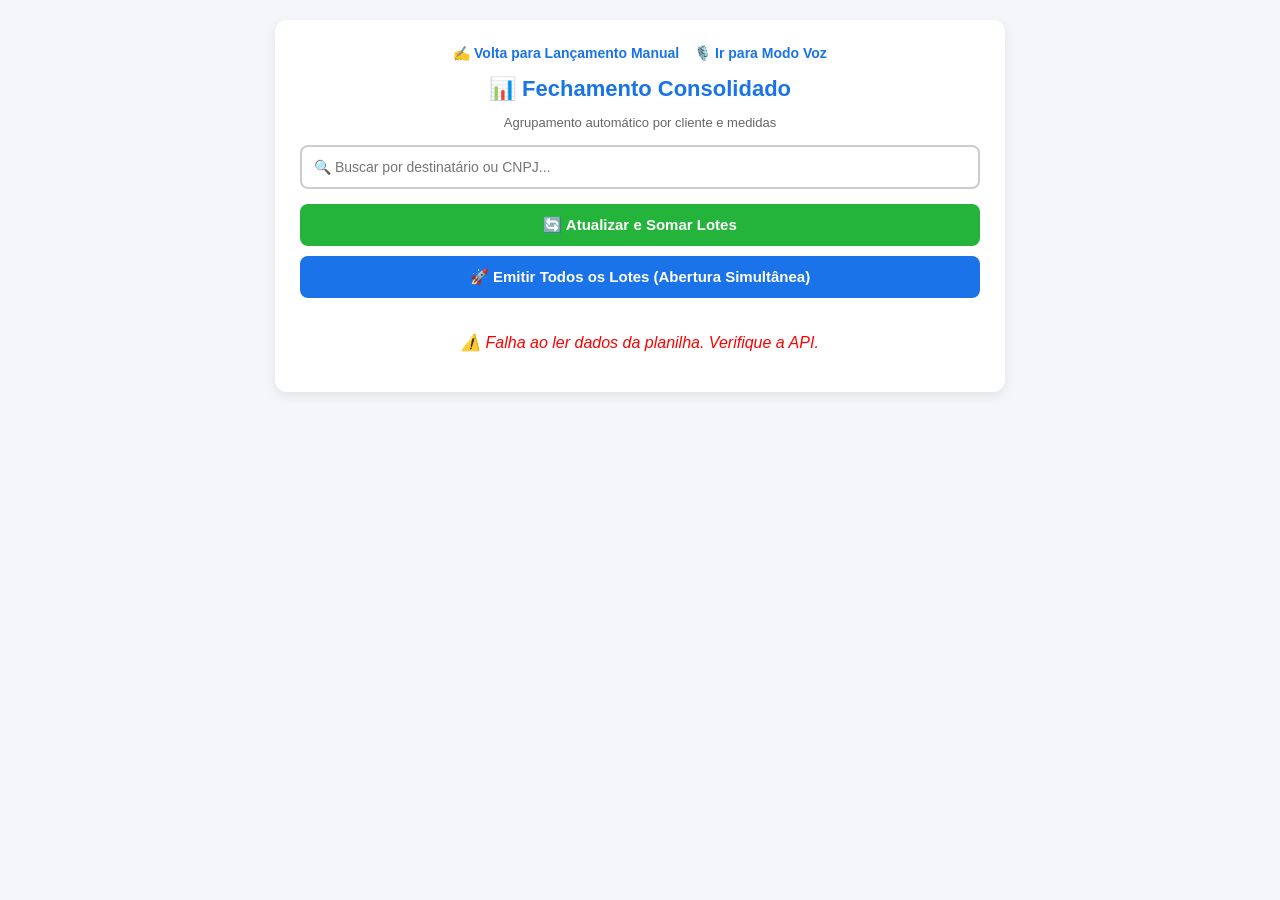
==== resumo.html @ 396438a0 "Corrigido caminho dos arquivos CSS para src/css" ====
<!DOCTYPE html>
<html lang="pt-BR">

<head>
    <meta charset="UTF-8">
    <meta name="viewport" content="width=device-width, initial-scale=1.0">
    <title>Shoulders - Resumo de Fechamento</title>
    <link rel="stylesheet" href="./src/css/style.css">
    <link rel="stylesheet" href="./src/css/responsive.css">
    <style>
        body {
            font-family: Arial, sans-serif;
            background-color: #f4f6f9;
            margin: 0;
            padding: 20px;
            text-align: center;
        }

        .container {
            max-width: 680px;
            margin: 0 auto;
            background: #ffffff;
            padding: 25px;
            border-radius: 12px;
            box-shadow: 0 4px 12px rgba(0, 0, 0, 0.08);
        }

        h1 {
            color: #1a73e8;
            margin-bottom: 5px;
            font-size: 22px;
        }

        .subtitulo {
            color: #666;
            font-size: 13px;
            margin-bottom: 15px;
        }

        .campo-busca {
            width: 100%;
            padding: 12px;
            border: 2px solid #ccc;
            border-radius: 8px;
            font-size: 14px;
            margin-bottom: 15px;
            box-sizing: border-box;
            outline: none;
        }

        .btn-atualizar {
            background: #24b33b;
            color: white;
            border: none;
            padding: 12px;
            width: 100%;
            border-radius: 8px;
            font-weight: bold;
            font-size: 15px;
            cursor: pointer;
            margin-bottom: 10px;
        }

        .btn-atualizar:hover {
            background: #1e9631;
        }

        .btn-emitir-todos {
            background: #1a73e8;
            color: white;
            border: none;
            padding: 12px;
            width: 100%;
            border-radius: 8px;
            font-weight: bold;
            font-size: 15px;
            cursor: pointer;
            margin-bottom: 20px;
        }

        /* Sanfona de Data */
        .bloco-data-group {
            border: 1px solid #dcdcdc;
            border-radius: 10px;
            margin-bottom: 15px;
            overflow: hidden;
            background: #f8f9fa;
        }

        .header-data-toggle {
            background: #f0f4f9;
            padding: 14px 18px;
            display: flex;
            justify-content: space-between;
            align-items: center;
            font-weight: bold;
            color: #1a73e8;
            font-size: 15px;
            cursor: pointer;
            border-bottom: 1px solid #e0e0e0;
            user-select: none;
        }

        .header-data-toggle:hover {
            background: #e8f0fe;
        }

        .conteudo-data-group {
            padding: 15px;
            display: block;
        }

        /* Card por Cliente */
        .card-cliente-resumo {
            background: #ffffff;
            border: 1px solid #e0e0e0;
            border-left: 5px solid #24b33b;
            border-radius: 10px;
            padding: 16px;
            margin-bottom: 15px;
            text-align: left;
            box-shadow: 0 2px 6px rgba(0, 0, 0, 0.04);
        }

        .cliente-titulo {
            font-size: 16px;
            font-weight: bold;
            color: #1a73e8;
            margin-bottom: 2px;
        }

        .cliente-cnpj {
            font-size: 11px;
            color: #757575;
            margin-bottom: 12px;
        }

        /* Campos Seleção CROAMIS */
        .linha-campo-croamis {
            display: flex;
            align-items: center;
            gap: 10px;
            margin-bottom: 8px;
            font-size: 13px;
        }

        .linha-campo-croamis label {
            font-weight: bold;
            color: #333;
            min-width: 110px;
        }

        .linha-campo-croamis select {
            padding: 6px 10px;
            border: 1px solid #ccc;
            border-radius: 6px;
            font-size: 13px;
            background-color: #fff;
        }

        .tag-localizacao {
            font-size: 13px;
            color: #d93025;
            margin-bottom: 12px;
            font-weight: 500;
        }

        /* Tabela Linhas Medida */
        .bloco-linha-caixa {
            background: #f8f9fa;
            border: 1px solid #eee;
            border-radius: 6px;
            padding: 8px 12px;
            display: flex;
            justify-content: space-between;
            align-items: center;
            margin-bottom: 6px;
            font-size: 13px;
        }

        .btn-editar-caixa-resumo {
            background: #e0e0e0;
            border: 1px solid #ccc;
            padding: 4px 8px;
            border-radius: 4px;
            font-size: 11px;
            cursor: pointer;
            font-weight: bold;
        }

        /* Área de Notas Fiscais (NF-e) */
        .box-nfe-container {
            border: 1px dashed #1a73e8;
            background: #f4f8fe;
            border-radius: 8px;
            padding: 12px;
            margin-top: 12px;
            margin-bottom: 12px;
        }

        .header-nfe-box {
            display: flex;
            justify-content: space-between;
            align-items: center;
            margin-bottom: 10px;
            font-size: 13px;
            font-weight: bold;
            color: #1a73e8;
        }

        .btn-add-nf {
            background: #0d6efd;
            color: white;
            border: none;
            padding: 4px 10px;
            border-radius: 4px;
            font-size: 12px;
            font-weight: bold;
            cursor: pointer;
        }

        .linha-input-nfe {
            display: flex;
            gap: 6px;
            margin-bottom: 8px;
        }

        .input-chave-nfe {
            flex: 2;
            padding: 8px;
            border: 1px solid #ccc;
            border-radius: 4px;
            font-size: 12px;
        }

        .input-valor-nfe {
            flex: 1;
            padding: 8px;
            border: 1px solid #ccc;
            border-radius: 4px;
            font-size: 12px;
        }

        .btn-remove-nf {
            background: #dc3545;
            color: white;
            border: none;
            padding: 0 10px;
            border-radius: 4px;
            cursor: pointer;
            font-weight: bold;
            font-size: 14px;
        }

        /* Botão Emitir LATAM */
        .btn-emitir-latam {
            background: #1a73e8;
            color: white;
            border: none;
            padding: 12px;
            width: 100%;
            border-radius: 20px;
            font-weight: bold;
            font-size: 14px;
            cursor: pointer;
            box-shadow: 0 3px 6px rgba(26, 115, 232, 0.25);
        }

        .btn-emitir-latam:hover {
            background: #1557b0;
        }

        .status-carregando {
            color: #666;
            font-style: italic;
            padding: 15px;
        }

        .btn-excluir-caixa-resumo {
            background: #fce8e6;
            color: #d93025;
            border: 1px solid #f5c2c0;
            padding: 4px 8px;
            border-radius: 4px;
            font-size: 11px;
            cursor: pointer;
            font-weight: bold;
            margin-left: 4px;
        }

        .btn-excluir-caixa-resumo:hover {
            background: #d93025;
            color: white;
        }
    </style>
</head>

<body>

    <div class="container">
        <!-- Navegação de Volta -->
        <div style="margin-bottom: 15px; display: flex; justify-content: center; gap: 15px;">
            <a href="./index.html" style="color: #1a73e8; font-weight: bold; text-decoration: none; font-size: 14px;">✍️
                Volta para Lançamento Manual</a>
            <a href="./voice.html"
                style="color: #1a73e8; font-weight: bold; text-decoration: none; font-size: 14px;">🎙️
                Ir para Modo Voz</a>
        </div>

        <h1>📊 Fechamento Consolidado</h1>
        <p class="subtitulo">Agrupamento automático por cliente e medidas</p>

        <input type="text" id="busca-resumo" class="campo-busca" placeholder="🔍 Buscar por destinatário ou CNPJ..."
            oninput="renderizarResumoComAgrupamento()">

        <button class="btn-atualizar" onclick="carregarDadosPlanilha()">🔄 Atualizar e Somar Lotes</button>
        <button class="btn-emitir-todos" onclick="emitirTodosLotes()">🚀 Emitir Todos os Lotes (Abertura
            Simultânea)</button>

        <div id="container-resumo-lotes">
            <div class="status-carregando">Clique em "Atualizar e Somar Lotes" para ler a planilha...</div>
        </div>
    </div>

    <script>
        const URL_WEB_APP = "https://script.google.com/macros/s/AKfycby2zfEvuyFxV_nuNrno9jtiBCiRX9eWf8rWBh6hnC08kCVtYR9OjfolDU4SVpCmhbc8/exec";
        const CHAVE_STORAGE_NFES = "shoulders_nfes_cache_v1";

        const mapaCNPJShopping = {
            "PLAZA CASA FORTE": "43470566006716",
            "RIO MAR FORTALEZA": "43470566005906",
            "RIO MAR ARACAJU": "43470566008760",
            "RIO MAR": "43470566004268",
            "IGUATEMI FORTALEZA": "43470566003296",
            "RECIFE": "43470566002729",
            "BARRA SALVADOR": "43470566004241",
            "TIJUCA": "43470566006988",
            "RIO SUL": "43470566010829",
            "CATUAÍ MARINGA": "43470566012287",
            "CATUAI MARINGA": "43470566012287",
            "VITORIA": "43470566008417",
            "BOULEVARD BELÉM": "43470566009227",
            "BOULEVARD BELEM": "43470566009227",
            "MANAUARA": "43470566010586",
            "ILHA": "43470566010403",
            "LEBLON": "43470566007100",
            "SHOPPING DA BAHIA": "43470566010071",
            "ICARAI": "43470566009065",
            "MIDWAY": "43470566011043",
            "VILA VELHA": "43470566010233",
            "BATEL": "43470566007879",
            "RIO POTY": "43470566013763",
            "CATUAÍ LONDRINA": "43470566012368",
            "CATUAI LONDRINA": "43470566012368",
            "MACEIO": "43470566008093",
            "MUELLER": "43470566001919",
            "SHOPPING GRAO PARÁ": "43470566009146",
            "SHOPPING GRAO PARA": "43470566009146",
            "MANAIRA SHOPPING": "43470566008689",
            "BARRA SHOPPING": "43470566004853",
            "HAIGHT DIAS": "43470566013320",
            "HAIGHT VILLAGE MALL": "43470566013925",
            "RIO DESIGN BARRA": "43470566002214",
            "HAIGHT LEBLON": "43470566013844",
            "NATAL": "43470566008506",
            "HAIGHT RIO DESIGN": "43470566013500",
            "SALVADOR SHOPPING": "43470566002052",
            "FABIO MELO": "37208921000176",
            "MONIZ": "49810965000193",
            "FORMA PORTO": "56538551000130"
        };

        let dadosBrutosGlobal = [];
        let estadoSanfonaDatas = {}; // Guarda estado aberto/fechado por data
        let mapaNFesClientes = {}; // Guarda as NFs por id do card

        document.addEventListener("DOMContentLoaded", () => {
            carregarCacheNFes(); // ⬅️ Restaura o LocalStorage antes de desenhar a tela
            carregarDadosPlanilha();
        });

        // ==========================================
        // CONTROLE DO LOCALSTORAGE (NFs E VALORES)
        // ==========================================
        function carregarCacheNFes() {
            try {
                const salvo = localStorage.getItem(CHAVE_STORAGE_NFES);
                if (salvo) {
                    mapaNFesClientes = JSON.parse(salvo);
                }
            } catch (e) {
                console.error("Erro ao carregar cache de NFs:", e);
            }
        }

        function salvarCacheNFes() {
            try {
                localStorage.setItem(CHAVE_STORAGE_NFES, JSON.stringify(mapaNFesClientes));
            } catch (e) {
                console.error("Erro ao salvar cache de NFs:", e);
            }
        }

        function obterDataHoje() {
            const hoje = new Date();
            const d = String(hoje.getDate()).padStart(2, '0');
            const m = String(hoje.getMonth() + 1).padStart(2, '0');
            return `${d}/${m}/${hoje.getFullYear()}`;
        }

        function carregarDadosPlanilha() {
            const container = document.getElementById('container-resumo-lotes');
            container.innerHTML = `<div class="status-carregando">⏳ Lendo planilha e agrupando dados...</div>`;

            const callbackName = "cb_resumo_" + Math.round(Math.random() * 1000000);

            window[callbackName] = function (dados) {
                delete window[callbackName];
                const scriptTag = document.getElementById('script-jsonp-resumo');
                if (scriptTag) scriptTag.remove();

                if (!Array.isArray(dados) || dados.length === 0) {
                    container.innerHTML = `<div class="status-carregando">Nenhum lote encontrado na planilha.</div>`;
                    return;
                }

                dadosBrutosGlobal = dados;
                renderizarResumoComAgrupamento();
            };

            const scriptAntigo = document.getElementById('script-jsonp-resumo');
            if (scriptAntigo) scriptAntigo.remove();

            const script = document.createElement('script');
            script.id = 'script-jsonp-resumo';
            script.src = `${URL_WEB_APP}?callback=${callbackName}&_v=${new Date().getTime()}`;
            script.onerror = function () {
                container.innerHTML = `<div class="status-carregando" style="color:red;">⚠️ Falha ao ler dados da planilha. Verifique a API.</div>`;
            };
            document.body.appendChild(script);
        }

        function renderizarResumoComAgrupamento() {
            const container = document.getElementById('container-resumo-lotes');
            const termoBusca = (document.getElementById('busca-resumo')?.value || "").toLowerCase().trim();
            const dataHoje = obterDataHoje();

            if (dadosBrutosGlobal.length === 0) {
                container.innerHTML = `<div class="status-carregando">Nenhum registro carregado.</div>`;
                return;
            }

            // Estrutura: Data -> Cliente -> Medida
            const agrupadoPorData = {};

            dadosBrutosGlobal.forEach(item => {
                let dataStr = item.data ? String(item.data).trim() : dataHoje;
                if (dataStr.includes("T")) dataStr = dataStr.split("T")[0];
                if (dataStr.includes("-") && dataStr.length >= 10) {
                    const p = dataStr.substring(0, 10).split("-");
                    dataStr = `${p[2]}/${p[1]}/${p[0]}`;
                }

                const clienteNome = (item.destinatario || item.nome || "DESCONHECIDO").toString().trim().toUpperCase();
                const cnpjVal = mapaCNPJShopping[clienteNome] || item.cnpj || "N/A";
                const palletVal = item.pallet || "Pallet 1";
                const medidaVal = (item.medida || "PADRÃO").toString().trim().toUpperCase();

                let pesoVal = parseFloat(String(item.peso).replace(',', '.')) || 0;
                let qtdVal = parseInt(item.quantidade, 10) || 1;

                if (termoBusca && !clienteNome.toLowerCase().includes(termoBusca) && !cnpjVal.includes(termoBusca) && !dataStr.includes(termoBusca)) {
                    return;
                }

                if (!agrupadoPorData[dataStr]) agrupadoPorData[dataStr] = {};
                if (!agrupadoPorData[dataStr][clienteNome]) {
                    agrupadoPorData[dataStr][clienteNome] = {
                        cliente: clienteNome,
                        cnpj: cnpjVal,
                        pallet: palletVal,
                        medidasMap: {},
                        totalVol: 0,
                        totalPeso: 0
                    };
                }

                if (!agrupadoPorData[dataStr][clienteNome].medidasMap[medidaVal]) {
                    agrupadoPorData[dataStr][clienteNome].medidasMap[medidaVal] = { vol: 0, peso: 0 };
                }

                agrupadoPorData[dataStr][clienteNome].medidasMap[medidaVal].vol += qtdVal;
                agrupadoPorData[dataStr][clienteNome].medidasMap[medidaVal].peso += pesoVal;
                agrupadoPorData[dataStr][clienteNome].totalVol += qtdVal;
                agrupadoPorData[dataStr][clienteNome].totalPeso += pesoVal;
            });

            const datasOrdenadas = Object.keys(agrupadoPorData).sort((a, b) => b.localeCompare(a));

            if (datasOrdenadas.length === 0) {
                container.innerHTML = `<div class="status-carregando">Nenhum registro para os filtros digitados.</div>`;
                return;
            }

            let html = "";

            datasOrdenadas.forEach(dataKey => {
                const ehHoje = dataKey === dataHoje;
                if (estadoSanfonaDatas[dataKey] === undefined) {
                    estadoSanfonaDatas[dataKey] = false; // Inicia recolhido por padrão
                }
                const estaAberto = estadoSanfonaDatas[dataKey];

                html += `
                    <div class="bloco-data-group">
                        <div class="header-data-toggle" onclick="alternarSanfonaData('${dataKey}')">
                            <span>📅 Data: ${dataKey} ${ehHoje ? '⭐ (Hoje)' : ''}</span>
                            <span>${estaAberto ? '➖' : '➕'}</span>
                        </div>
                        <div class="conteudo-data-group" style="display: ${estaAberto ? 'block' : 'none'};">
                `;

                Object.keys(agrupadoPorData[dataKey]).forEach(cliNome => {
                    const cli = agrupadoPorData[dataKey][cliNome];
                    const cardId = `card_${dataKey.replace(/\//g, '')}_${cliNome.replace(/[^A-Z0-9]/g, '')}`;

                    // Preserva o que está salvo no LocalStorage, ou inicia com 1 linha em branco se for novo
                    if (!mapaNFesClientes[cardId] || mapaNFesClientes[cardId].length === 0) {
                        mapaNFesClientes[cardId] = [{ chave: "", valor: "" }];
                    }

                    html += `
                        <div class="card-cliente-resumo" id="${cardId}">
                            <div class="cliente-titulo">🏢 ${cli.cliente}</div>
                            <div class="cliente-cnpj">CNPJ: ${cli.cnpj}</div>

                            <div class="linha-campo-croamis">
                                <label>Pagador do Frete:</label>
                                <select id="pagador_${cardId}">
                                    <option value="Destinatario">Destinatário</option>
                                    <option value="Remetente">Remetente (Matriz)</option>
                                </select>
                            </div>

                            <div class="linha-campo-croamis">
                                <label>Voo de Saída:</label>
                                <select id="voo_${cardId}">
                                    <option value="3717">3717 (BSB)</option>
                                    <option value="3177">3177 (CGH)</option>
                                    <option value="9139">9139 (CGH)</option>
                                    <option value="3127">3127 (GRU)</option>
                                    <option value="9033">9033 (GRU)</option>
                                </select>
                            </div>

                            <div class="tag-localizacao">📍 Localização: <strong>${cli.pallet}</strong></div>
                    `;

                    Object.keys(cli.medidasMap).forEach(med => {
                        const mData = cli.medidasMap[med];
                        html += `
                            <div class="bloco-linha-caixa">
                                <span>📦 Caixa: <strong>${med}</strong></span>
                                <div>
    <strong>${mData.vol} Vol | ${mData.peso.toFixed(1)} Kg</strong>
    <button class="btn-editar-caixa-resumo" onclick="editarCaixaResumo('${dataKey}', '${cli.cliente}', '${med}')">✏️ Editar</button>
    <button class="btn-excluir-caixa-resumo" onclick="excluirLotePlanilha('${dataKey}', '${cli.cliente}', '${med}')">🗑️ Excluir</button>
</div>
                            </div>
                        `;
                    });

                    // Bloco NFs
                    html += `
                        <div class="box-nfe-container">
                            <div class="header-nfe-box">
                                <span>🔑 Notas Fiscais (NF-e) e Valores:</span>
                                <button class="btn-add-nf" onclick="adicionarLinhaNF('${cardId}')">➕ Add NF</button>
                            </div>
                            <div id="container_nfes_${cardId}">
                                ${renderizarLinhasNF(cardId)}
                            </div>
                        </div>

                        <button class="btn-emitir-latam" onclick="emitirCroamisPeloCard('${cardId}', '${cli.cliente}', '${cli.cnpj}', ${cli.totalVol}, ${cli.totalPeso.toFixed(1)})">
                            ✈️ Emitir LATAM Consolidado (${cli.totalVol} Vol | ${cli.totalPeso.toFixed(1)} Kg)
                        </button>
                    </div>
                    `;
                });

                html += `
                        </div>
                    </div>
                `;
            });

            container.innerHTML = html;
        }

        function alternarSanfonaData(dataKey) {
            estadoSanfonaDatas[dataKey] = !estadoSanfonaDatas[dataKey];
            renderizarResumoComAgrupamento();
        }

        function renderizarLinhasNF(cardId) {
            const nfes = mapaNFesClientes[cardId] || [{ chave: "", valor: "" }];

            return nfes.map((nf, idx) => {
                const chaveValida = nf.chave && nf.chave.length === 44;
                const estiloBordaChave = nf.chave && nf.chave.length > 0 && !chaveValida ? "border: 2px solid #dc3545;" : "";

                return `
                    <div class="linha-input-nfe">
                        <input type="text" 
                               class="input-chave-nfe" 
                               placeholder="Chave NF-e (44 dígitos)" 
                               maxlength="44"
                               style="${estiloBordaChave}"
                               value="${nf.chave || ''}" 
                               oninput="this.value = this.value.replace(/\\D/g, ''); atualizarValorNF('${cardId}', ${idx}, 'chave', this.value)">
                        
                        <input type="text" 
                               class="input-valor-nfe" 
                               placeholder="Valor (ex: 15000.00)" 
                               value="${nf.valor || ''}" 
                               oninput="this.value = tratarInputValor(this.value); atualizarValorNF('${cardId}', ${idx}, 'valor', this.value)">
                        
                        ${nfes.length > 1 ? `<button class="btn-remove-nf" onclick="removerLinhaNF('${cardId}', ${idx})">✕</button>` : ''}
                    </div>
                `;
            }).join("");
        }

        function atualizarValorNF(cardId, index, campo, valor) {
            if (!mapaNFesClientes[cardId]) {
                mapaNFesClientes[cardId] = [{ chave: "", valor: "" }];
            }
            if (mapaNFesClientes[cardId][index]) {
                mapaNFesClientes[cardId][index][campo] = valor;
                salvarCacheNFes(); // Salva no LocalStorage instantaneamente
            }
        }

        function adicionarLinhaNF(cardId) {
            if (!mapaNFesClientes[cardId]) mapaNFesClientes[cardId] = [];
            mapaNFesClientes[cardId].push({ chave: "", valor: "" });
            salvarCacheNFes();
            document.getElementById(`container_nfes_${cardId}`).innerHTML = renderizarLinhasNF(cardId);
        }

        function removerLinhaNF(cardId, index) {
            if (mapaNFesClientes[cardId]) {
                mapaNFesClientes[cardId].splice(index, 1);
                salvarCacheNFes();
                document.getElementById(`container_nfes_${cardId}`).innerHTML = renderizarLinhasNF(cardId);
            }
        }

        function tratarInputValor(texto) {
            let limpo = texto.replace(/,/g, ''); // Barre vírgulas
            limpo = limpo.replace(/[^0-9.]/g, ''); // Aceita apenas números e ponto
            const partes = limpo.split('.');
            if (partes.length > 2) {
                limpo = partes[0] + '.' + partes.slice(1).join('');
            }
            return limpo;
        }

        function editarCaixaResumo(dataStr, clienteNome, medida) {
            const novoVol = prompt(`Editar Volumes para ${clienteNome} (${medida}):`);
            if (novoVol === null) return;
            const novoPeso = prompt(`Editar Peso (Kg) para ${clienteNome} (${medida}):`);
            if (novoPeso === null) return;

            dadosBrutosGlobal.forEach(item => {
                let d = item.data ? String(item.data).trim() : "";
                if (d.includes("T")) d = d.split("T")[0];
                if (d.includes("-") && d.length >= 10) {
                    const p = d.substring(0, 10).split("-");
                    d = `${p[2]}/${p[1]}/${p[0]}`;
                }

                if (d === dataStr && (item.destinatario || item.nome || "").toUpperCase().trim() === clienteNome && (item.medida || "PADRÃO").toUpperCase().trim() === medida) {
                    item.quantidade = parseInt(novoVol, 10) || item.quantidade;
                    item.peso = parseFloat(novoPeso) || item.peso;
                }
            });

            renderizarResumoComAgrupamento();
        }

        function emitirCroamisPeloCard(cardId, cliente, cnpj, totalVol, totalPeso) {
            const pagador = document.getElementById(`pagador_${cardId}`)?.value || "Destinatario";
            const voo = document.getElementById(`voo_${cardId}`)?.value || "3717";
            const nfes = mapaNFesClientes[cardId] || [];

            // Valida se há alguma chave de NF-e com tamanho diferente de 44 dígitos
            const nfInvalida = nfes.find(n => n.chave && n.chave.trim() !== "" && n.chave.trim().length !== 44);
            if (nfInvalida) {
                alert(`⚠️ A chave de NF-e "${nfInvalida.chave}" está incompleta!\nEla deve conter exatamente 44 dígitos.`);
                return;
            }

            const listaNfesFormatada = nfes.map(n => ({
                chaveNfe: (n.chave || "").trim(),
                valorTotalProduto: (n.valor || "0.00").trim()
            })).filter(n => n.chaveNfe !== "");

            // 📦 Captura as caixas agrupadas do cliente para passar as dimensões exatas ao CROAMIS
            const caixasDoCard = [];
            const cardElement = document.getElementById(cardId);
            if (cardElement) {
                const linhasCaixa = cardElement.querySelectorAll('.bloco-linha-caixa');
                linhasCaixa.forEach(linha => {
                    const textoCaixa = linha.querySelector('strong')?.innerText || "PADRÃO";
                    const textoInfo = linha.querySelectorAll('strong')[1]?.innerText || ""; // ex: "2 Vol | 15.0 Kg"

                    const volMatch = textoInfo.match(/(\d+)\s*Vol/i);
                    const pesoMatch = textoInfo.match(/([\d.]+)\s*Kg/i);

                    const qtd = volMatch ? parseInt(volMatch[1], 10) : 1;
                    const peso = pesoMatch ? parseFloat(pesoMatch[1]) : totalPeso;

                    // Define dimensões baseadas no nome da caixa/medida
                    let comp = 60, larg = 39, alt = 33; // Padrão
                    if (textoCaixa.includes("X")) {
                        const dim = textoCaixa.split("X");
                        if (dim.length === 3) {
                            comp = parseInt(dim[0], 10) || 60;
                            larg = parseInt(dim[1], 10) || 39;
                            alt = parseInt(dim[2], 10) || 33;
                        }
                    }

                    caixasDoCard.push({
                        qtd: qtd,
                        peso: peso,
                        comp: comp,
                        larg: larg,
                        alt: alt
                    });
                });
            }

            const payload = {
                destinatario: cliente,
                codigoDestinatario: cnpj,
                cnpj: cnpj,
                pagadorFrete: pagador,
                vooOpcao: voo,
                pesoBrutoTotal: totalPeso,
                qtdPecasTotal: totalVol,
                caixas: caixasDoCard.length > 0 ? caixasDoCard : [
                    { qtd: totalVol, peso: totalPeso, comp: 60, larg: 39, alt: 33 }
                ],
                listaNfes: listaNfesFormatada,
                chaveNfe: listaNfesFormatada.length > 0 ? listaNfesFormatada[0].chaveNfe : "",
                valorTotalProduto: listaNfesFormatada.length > 0 ? listaNfesFormatada[0].valorTotalProduto : "0.00"
            };

            console.log("✈️ Disparando para Extensão do CROAMIS:", payload);

            // Envia para o content.js
            window.postMessage({
                tipo: "PREENCHER_CROAMIS",
                payload: payload
            }, "*");

            alert(`🚀 Comando de emissão enviado para ${cliente}!\n\n• Pagador: ${pagador}\n• Voo: ${voo}\n• NFs Válidas: ${listaNfesFormatada.length}\n• Total: ${totalVol} Vol | ${totalPeso} Kg`);
        }

        function emitirTodosLotes() {
            if (dadosBrutosGlobal.length === 0) {
                alert("⚠️ Nenhum lote carregado para emitir!");
                return;
            }
            if (!confirm("🚀 Confirma a emissão simultânea de todos os lotes visualizados na tela?")) return;

            const botoesEmitir = document.querySelectorAll('.btn-emitir-latam');
            botoesEmitir.forEach((btn, idx) => {
                setTimeout(() => {
                    btn.click();
                }, idx * 2500);
            });
        }

        async function excluirLotePlanilha(dataStr, clienteNome, medida) {
            const confirmacao = confirm(`⚠️ Tem certeza que deseja EXCLUIR permanentemente o lote da caixa "${medida}" do cliente ${clienteNome} da planilha?`);
            if (!confirmacao) return;

            const statusDiv = document.createElement('div');
            statusDiv.style.cssText = "position: fixed; top: 20px; right: 20px; background: #d93025; color: white; padding: 12px 20px; border-radius: 8px; font-weight: bold; z-index: 9999;";
            statusDiv.innerText = "⏳ Apagando da planilha...";
            document.body.appendChild(statusDiv);

            try {
                const payload = JSON.stringify({
                    acao: "EXCLUIR",
                    destinatario: clienteNome,
                    medida: medida
                });

                await fetch(URL_WEB_APP, {
                    method: 'POST',
                    mode: 'no-cors',
                    headers: { 'Content-Type': 'text/plain;charset=utf-8' },
                    body: payload
                });

                statusDiv.innerText = "✅ Lote excluído da planilha!";

                // Remove do array local para atualizar a tela sem precisar reler a planilha inteira
                dadosBrutosGlobal = dadosBrutosGlobal.filter(item => {
                    const c = (item.destinatario || item.nome || "").toUpperCase().trim();
                    const m = (item.medida || "PADRÃO").toUpperCase().trim();
                    return !(c === clienteNome.toUpperCase().trim() && m === medida.toUpperCase().trim());
                });

                setTimeout(() => {
                    statusDiv.remove();
                    renderizarResumoComAgrupamento();
                }, 1200);

            } catch (erro) {
                console.error("Erro ao excluir lote:", erro);
                alert("⚠️ Falha ao tentar excluir o lote na planilha.");
                statusDiv.remove();
            }
        }
    </script>
</body>

</html>
---- src/css/style.css ----
/* ==========================================================================
   ESTILOS GERAIS E COMPARTILHADOS (VOICE, MANUAL E RESUMO)
   ========================================================================== */

body {
    font-family: Arial, sans-serif;
    background-color: #f4f6f9;
    margin: 0;
    padding: 20px;
}

.container {
    max-width: 650px;
    margin: 0 auto;
    background: #ffffff;
    padding: 25px;
    border-radius: 12px;
    box-shadow: 0 4px 12px rgba(0, 0, 0, 0.08);
    text-align: center;
}

h1 {
    color: #1a73e8;
    margin-bottom: 5px;
    font-size: 22px;
}

.subtitulo {
    color: #666;
    font-size: 13px;
    margin-bottom: 15px;
}

.link-navegacao {
    display: inline-block;
    color: #1a73e8;
    font-weight: bold;
    text-decoration: none;
    font-size: 14px;
}

.link-navegacao:hover {
    text-decoration: underline;
}

/* ==========================================================================
   ELEMENTOS ESPECÍFICOS DO MODO VOZ (voice.html)
   ========================================================================== */

.btn-toggle-voz {
    background-color: #f1f3f4;
    color: #333;
    border: 1px solid #ccc;
    padding: 8px 16px;
    border-radius: 20px;
    font-size: 13px;
    font-weight: bold;
    cursor: pointer;
    margin-bottom: 15px;
    transition: background-color 0.2s;
}

.btn-toggle-voz:hover {
    background-color: #e2e6ea;
}

.status-ia {
    background: #e8f0fe;
    color: #1a73e8;
    padding: 12px;
    border-radius: 8px;
    font-weight: bold;
    font-size: 14px;
    margin-bottom: 15px;
    border: 1px solid #aecbfa;
}

.btn-mic {
    background-color: #dc3545;
    color: white;
    border: none;
    padding: 18px 30px;
    font-size: 18px;
    font-weight: bold;
    border-radius: 50px;
    cursor: pointer;
    box-shadow: 0 4px 12px rgba(220, 53, 69, 0.4);
    transition: transform 0.1s, background-color 0.2s;
    width: 100%;
    margin-bottom: 20px;
}

.btn-mic:hover {
    background-color: #bb2d3b;
    transform: scale(1.02);
}

.btn-mic:active {
    transform: scale(0.98);
}

.log-conversacao {
    background: #f8f9fa;
    border: 1px solid #dee2e6;
    border-radius: 8px;
    padding: 15px;
    text-align: left;
    max-height: 250px;
    overflow-y: auto;
    font-size: 13px;
}

.linha-ia {
    margin: 5px 0;
    color: #333;
}

/* Modal de Seleção de Cliente no Modo Voz */
.btn-modal-confirmar {
    background-color: #28a745;
    color: white;
    border: none;
    padding: 8px 16px;
    border-radius: 6px;
    font-weight: bold;
    cursor: pointer;
    margin-right: 8px;
}

.btn-modal-cancelar {
    background-color: #6c757d;
    color: white;
    border: none;
    padding: 8px 16px;
    border-radius: 6px;
    font-weight: bold;
    cursor: pointer;
}

.modal-acoes {
    display: flex;
    justify-content: center;
    gap: 10px;
}

/* ==========================================================================
   ELEMENTOS ESPECÍFICOS DO MODO MANUAL (manual.html)
   ========================================================================== */

.form-card {
    background: #f8f9fa;
    border: 1px solid #e0e0e0;
    padding: 20px;
    border-radius: 8px;
    text-align: left;
    margin-bottom: 25px;
}

.form-grupo {
    margin-bottom: 12px;
}

.form-grupo-duplo {
    display: flex;
    gap: 10px;
    margin-bottom: 12px;
}

.form-grupo-duplo>div {
    flex: 1;
}

label {
    display: block;
    font-size: 12px;
    font-weight: bold;
    color: #333;
    margin-bottom: 4px;
}

input,
select {
    width: 100%;
    padding: 10px;
    border: 1px solid #ccc;
    border-radius: 6px;
    box-sizing: border-box;
    font-size: 14px;
}

.btn-acao {
    width: 100%;
    padding: 12px;
    border: none;
    border-radius: 6px;
    font-weight: bold;
    font-size: 14px;
    cursor: pointer;
}

.btn-add {
    background-color: #0d6efd;
    color: white;
}

.btn-add:hover {
    background-color: #0b5ed7;
}

.btn-salvar {
    background-color: #24b33b;
    color: white;
    border-radius: 25px;
    margin-top: 15px;
}

.btn-salvar:hover {
    background-color: #1e9631;
}

table {
    width: 100%;
    border-collapse: collapse;
    margin-top: 10px;
    font-size: 13px;
}

table th,
table td {
    border: 1px solid #dee2e6;
    padding: 8px;
    text-align: center;
}

table th {
    background: #f1f3f4;
}

.btn-remover {
    background: #dc3545;
    color: white;
    border: none;
    padding: 3px 6px;
    border-radius: 4px;
    cursor: pointer;
}

.vazio {
    color: #888;
    font-style: italic;
    margin-top: 15px;
}
---- src/css/responsive.css ----
/* ==========================================================================
   RESPONSIVIDADE E ADAPTAÇÃO PARA CELULARES E TABLETS (MEDIA QUERIES)
   ========================================================================== */

/* Dispositivos Móveis (Celulares e Tablets menores: até 768px) */
@media screen and (max-width: 768px) {

    body {
        padding: 10px;
    }

    .container {
        padding: 15px 12px;
        max-width: 100%;
        box-shadow: none;
        border-radius: 8px;
    }

    h1 {
        font-size: 19px;
    }

    .subtitulo {
        font-size: 12px;
    }

    /* Links de Navegação do Topo */
    div[style*="display: flex; justify-content: center; gap:"] {
        flex-direction: column;
        gap: 8px !important;
        align-items: center;
    }

    .link-resumo,
    .link-navegacao {
        font-size: 13px;
    }

    /* Formulário Principal */
    .form-manual {
        padding: 14px;
        border-radius: 8px;
    }

    .form-grupo {
        margin-bottom: 12px;
    }

    .linha-selecao-custom {
        flex-direction: row;
    }

    input,
    select {
        padding: 12px 10px;
        /* Campos maiores para facilitar o toque */
        font-size: 15px;
        /* Evita zoom automático no iOS */
    }

    /* Botões Principais */
    .btn-add-caixa,
    .btn-salvar-manual {
        padding: 14px;
        font-size: 15px;
    }

    /* Cards por Pallet e Tabelas */
    .card-pallet-container {
        padding: 10px;
    }

    .card-pallet-titulo {
        font-size: 15px;
    }

    .bloco-cliente-header {
        flex-direction: column;
        align-items: flex-start;
        gap: 8px;
    }

    .grupo-acoes-header {
        width: 100%;
        justify-content: flex-start;
        margin-top: 4px;
    }

    .btn-add-caixa-card,
    .btn-excluir-lote-card {
        padding: 6px 10px;
        font-size: 12px;
    }

    /* Ajuste de Tabelas para telas pequenas (Scroll Horizontal se necessário) */
    .bloco-cliente-pallet {
        overflow-x: auto;
    }

    .tabela-lote {
        font-size: 12px;
        min-width: 280px;
    }

    .tabela-lote th,
    .tabela-lote td {
        padding: 6px 4px;
    }

    .box-subtotal-medida {
        font-size: 11px;
    }

    .rodape-total-pallet {
        font-size: 12px;
        padding: 8px;
    }
}

/* Celulares Muito Pequenos (até 480px) */
@media screen and (max-width: 480px) {

    h1 {
        font-size: 17px;
    }

    .btn-add-item {
        padding: 8px 10px;
        font-size: 12px;
    }
}
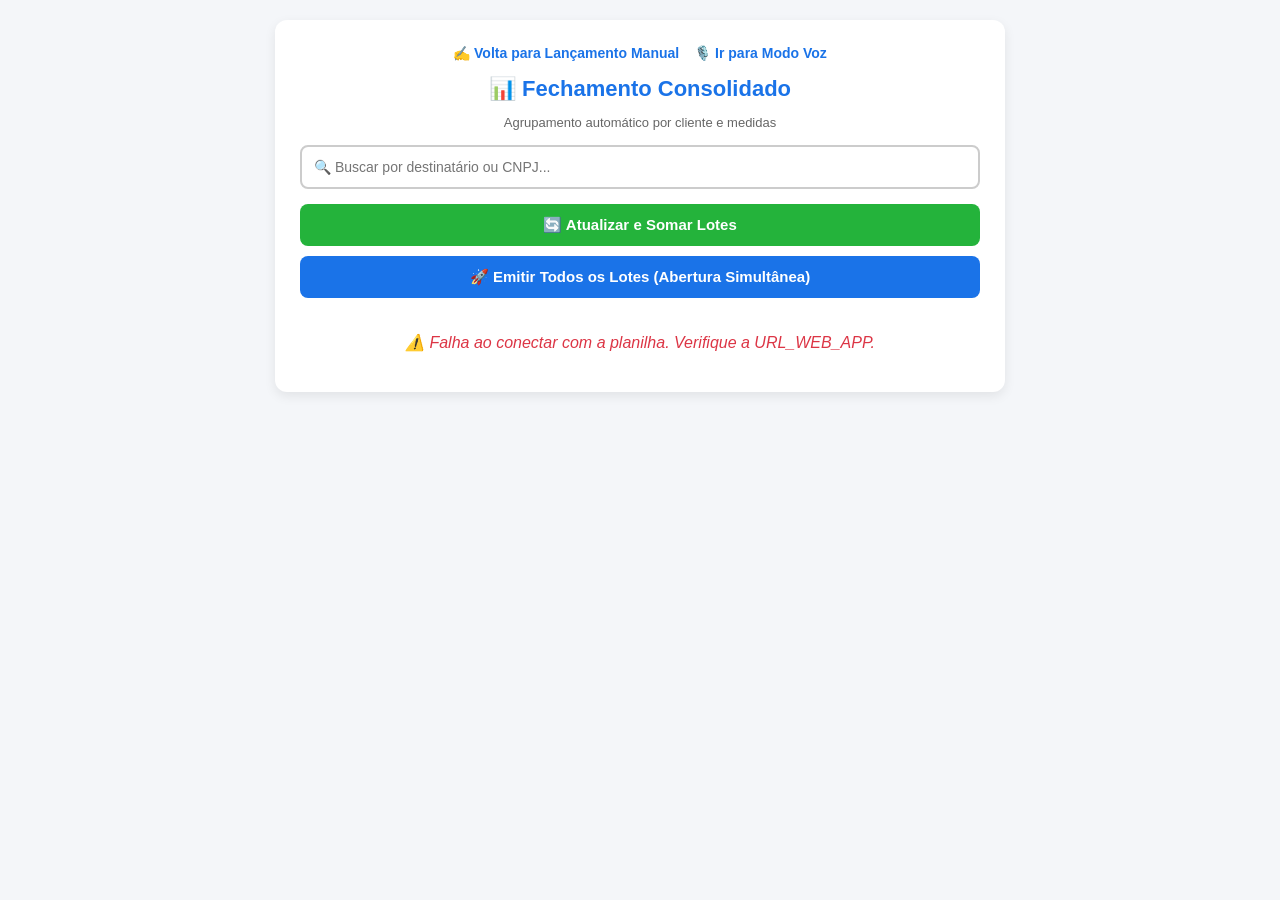
==== commit 92650185: "alterado praticamente tudo, layout, melhores funções e deixando mais liso" ====
--- a/resumo.html
+++ b/resumo.html
@@ -5,6 +5,8 @@
     <meta charset="UTF-8">
     <meta name="viewport" content="width=device-width, initial-scale=1.0">
     <title>Shoulders - Resumo de Fechamento</title>
+    <link rel="icon"
+        href="data:image/svg+xml,<svg xmlns=%22http://www.w3.org/2000/svg%22 viewBox=%220 0 100 100%22><text y=%22.9em%22 font-size=%2290%22>📦</text></svg>">
     <link rel="stylesheet" href="./src/css/style.css">
     <link rel="stylesheet" href="./src/css/responsive.css">
     <style>
@@ -78,7 +80,6 @@
             margin-bottom: 20px;
         }
 
-        /* Sanfona de Data */
         .bloco-data-group {
             border: 1px solid #dcdcdc;
             border-radius: 10px;
@@ -101,16 +102,11 @@
             user-select: none;
         }
 
-        .header-data-toggle:hover {
-            background: #e8f0fe;
-        }
-
         .conteudo-data-group {
             padding: 15px;
             display: block;
         }
 
-        /* Card por Cliente */
         .card-cliente-resumo {
             background: #ffffff;
             border: 1px solid #e0e0e0;
@@ -122,11 +118,32 @@
             box-shadow: 0 2px 6px rgba(0, 0, 0, 0.04);
         }
 
+        .header-cliente-card {
+            display: flex;
+            justify-content: space-between;
+            align-items: center;
+            margin-bottom: 4px;
+        }
+
         .cliente-titulo {
             font-size: 16px;
             font-weight: bold;
             color: #1a73e8;
-            margin-bottom: 2px;
+        }
+
+        .btn-excluir-lote-topo {
+            background: #fce8e6;
+            color: #d93025;
+            border: 1px solid #f5c2c0;
+            padding: 5px 10px;
+            border-radius: 6px;
+            font-size: 12px;
+            font-weight: bold;
+            cursor: pointer;
+        }
+
+        .btn-excluir-lote-topo:hover {
+            background: #f8d7da;
         }
 
         .cliente-cnpj {
@@ -135,7 +152,6 @@
             margin-bottom: 12px;
         }
 
-        /* Campos Seleção CROAMIS */
         .linha-campo-croamis {
             display: flex;
             align-items: center;
@@ -165,7 +181,6 @@
             font-weight: 500;
         }
 
-        /* Tabela Linhas Medida */
         .bloco-linha-caixa {
             background: #f8f9fa;
             border: 1px solid #eee;
@@ -188,7 +203,6 @@
             font-weight: bold;
         }
 
-        /* Área de Notas Fiscais (NF-e) */
         .box-nfe-container {
             border: 1px dashed #1a73e8;
             background: #f4f8fe;
@@ -252,7 +266,6 @@
             font-size: 14px;
         }
 
-        /* Botão Emitir LATAM */
         .btn-emitir-latam {
             background: #1a73e8;
             color: white;
@@ -266,45 +279,22 @@
             box-shadow: 0 3px 6px rgba(26, 115, 232, 0.25);
         }
 
-        .btn-emitir-latam:hover {
-            background: #1557b0;
-        }
-
         .status-carregando {
             color: #666;
             font-style: italic;
             padding: 15px;
         }
-
-        .btn-excluir-caixa-resumo {
-            background: #fce8e6;
-            color: #d93025;
-            border: 1px solid #f5c2c0;
-            padding: 4px 8px;
-            border-radius: 4px;
-            font-size: 11px;
-            cursor: pointer;
-            font-weight: bold;
-            margin-left: 4px;
-        }
-
-        .btn-excluir-caixa-resumo:hover {
-            background: #d93025;
-            color: white;
-        }
     </style>
 </head>
 
 <body>
-
     <div class="container">
-        <!-- Navegação de Volta -->
         <div style="margin-bottom: 15px; display: flex; justify-content: center; gap: 15px;">
             <a href="./index.html" style="color: #1a73e8; font-weight: bold; text-decoration: none; font-size: 14px;">✍️
                 Volta para Lançamento Manual</a>
             <a href="./voice.html"
-                style="color: #1a73e8; font-weight: bold; text-decoration: none; font-size: 14px;">🎙️
-                Ir para Modo Voz</a>
+                style="color: #1a73e8; font-weight: bold; text-decoration: none; font-size: 14px;">🎙️ Ir para Modo
+                Voz</a>
         </div>
 
         <h1>📊 Fechamento Consolidado</h1>
@@ -313,131 +303,121 @@
         <input type="text" id="busca-resumo" class="campo-busca" placeholder="🔍 Buscar por destinatário ou CNPJ..."
             oninput="renderizarResumoComAgrupamento()">
 
-        <button class="btn-atualizar" onclick="carregarDadosPlanilha()">🔄 Atualizar e Somar Lotes</button>
+        <button class="btn-atualizar" onclick="carregarDadosPlanilha(true)">🔄 Atualizar e Somar Lotes</button>
         <button class="btn-emitir-todos" onclick="emitirTodosLotes()">🚀 Emitir Todos os Lotes (Abertura
             Simultânea)</button>
 
         <div id="container-resumo-lotes">
-            <div class="status-carregando">Clique em "Atualizar e Somar Lotes" para ler a planilha...</div>
+            <div class="status-carregando">Lendo dados...</div>
         </div>
     </div>
 
     <script>
-        const URL_WEB_APP = "https://script.google.com/macros/s/AKfycby2zfEvuyFxV_nuNrno9jtiBCiRX9eWf8rWBh6hnC08kCVtYR9OjfolDU4SVpCmhbc8/exec";
+        const URL_WEB_APP = "https://script.google.com/macros/s/AKfycbzp7-DOCnoDL0Xx3t2AC5zfr2yU6eV4c2j115VZt9EE1ecXrup8kkeTLaEAaXGTF7Di/exec";
+        const CHAVE_STORAGE_MANUAL_CACHE = "shoulders_manual_cache_v3";
         const CHAVE_STORAGE_NFES = "shoulders_nfes_cache_v1";
 
+        const clientesPagadorRemetente = [
+            "ICARAI", "BARRA SHOPPING", "VITORIA", "VILA VELHA", "BATEL", "TIJUCA",
+            "CATUAÍ LONDRINA", "CATUAI LONDRINA", "CATUAÍ MARINGA", "CATUAI MARINGA",
+            "RIO DESIGN BARRA", "RIO SUL", "HAIGHT DIAS", "HAIGHT RIO DESIGN", "ILHA",
+            "LEBLON", "HAIGHT VILLAGE MALL", "HAIGHT LEBLON", "RIO POTY"
+        ];
+
         const mapaCNPJShopping = {
-            "PLAZA CASA FORTE": "43470566006716",
-            "RIO MAR FORTALEZA": "43470566005906",
-            "RIO MAR ARACAJU": "43470566008760",
-            "RIO MAR": "43470566004268",
-            "IGUATEMI FORTALEZA": "43470566003296",
-            "RECIFE": "43470566002729",
-            "BARRA SALVADOR": "43470566004241",
-            "TIJUCA": "43470566006988",
-            "RIO SUL": "43470566010829",
-            "CATUAÍ MARINGA": "43470566012287",
-            "CATUAI MARINGA": "43470566012287",
-            "VITORIA": "43470566008417",
-            "BOULEVARD BELÉM": "43470566009227",
-            "BOULEVARD BELEM": "43470566009227",
-            "MANAUARA": "43470566010586",
-            "ILHA": "43470566010403",
-            "LEBLON": "43470566007100",
-            "SHOPPING DA BAHIA": "43470566010071",
-            "ICARAI": "43470566009065",
-            "MIDWAY": "43470566011043",
-            "VILA VELHA": "43470566010233",
-            "BATEL": "43470566007879",
-            "RIO POTY": "43470566013763",
-            "CATUAÍ LONDRINA": "43470566012368",
-            "CATUAI LONDRINA": "43470566012368",
-            "MACEIO": "43470566008093",
-            "MUELLER": "43470566001919",
-            "SHOPPING GRAO PARÁ": "43470566009146",
-            "SHOPPING GRAO PARA": "43470566009146",
-            "MANAIRA SHOPPING": "43470566008689",
-            "BARRA SHOPPING": "43470566004853",
-            "HAIGHT DIAS": "43470566013320",
-            "HAIGHT VILLAGE MALL": "43470566013925",
-            "RIO DESIGN BARRA": "43470566002214",
-            "HAIGHT LEBLON": "43470566013844",
-            "NATAL": "43470566008506",
-            "HAIGHT RIO DESIGN": "43470566013500",
-            "SALVADOR SHOPPING": "43470566002052",
-            "FABIO MELO": "37208921000176",
-            "MONIZ": "49810965000193",
-            "FORMA PORTO": "56538551000130"
+            "PLAZA CASA FORTE": "43470566006716", "RIO MAR FORTALEZA": "43470566005906", "RIO MAR ARACAJU": "43470566008760",
+            "RIO MAR": "43470566004268", "IGUATEMI FORTALEZA": "43470566003296", "RECIFE": "43470566002729",
+            "BARRA SALVADOR": "43470566004241", "TIJUCA": "43470566006988", "RIO SUL": "43470566010829",
+            "CATUAÍ MARINGA": "43470566012287", "CATUAI MARINGA": "43470566012287", "VITORIA": "43470566008417",
+            "BOULEVARD BELÉM": "43470566009227", "BOULEVARD BELEM": "43470566009227", "MANAUARA": "43470566010586",
+            "ILHA": "43470566010403", "LEBLON": "43470566007100", "SHOPPING DA BAHIA": "43470566010071",
+            "ICARAI": "43470566009065", "MIDWAY": "43470566011043", "VILA VELHA": "43470566010233",
+            "BATEL": "43470566007879", "RIO POTY": "43470566013763", "CATUAÍ LONDRINA": "43470566012368",
+            "CATUAI LONDRINA": "43470566012368", "MACEIO": "43470566008093", "MUELLER": "43470566001919",
+            "SHOPPING GRAO PARÁ": "43470566009146", "SHOPPING GRAO PARA": "43470566009146", "MANAIRA SHOPPING": "43470566008689",
+            "BARRA SHOPPING": "43470566004853", "HAIGHT DIAS": "43470566013330", "HAIGHT VILLAGE MALL": "43470566013925",
+            "RIO DESIGN BARRA": "43470566002214", "HAIGHT LEBLON": "43470566013844", "NATAL": "43470566008506",
+            "HAIGHT RIO DESIGN": "43470566013500", "SALVADOR SHOPPING": "43470566002052", "FABIO MELO": "37208921000176",
+            "MONIZ": "49810965000193", "FORMA PORTO": "56538551000130"
         };
 
         let dadosBrutosGlobal = [];
-        let estadoSanfonaDatas = {}; // Guarda estado aberto/fechado por data
-        let mapaNFesClientes = {}; // Guarda as NFs por id do card
+        let estadoSanfonaDatas = {};
+        let mapaNFesClientes = {};
 
         document.addEventListener("DOMContentLoaded", () => {
-            carregarCacheNFes(); // ⬅️ Restaura o LocalStorage antes de desenhar a tela
-            carregarDadosPlanilha();
+            carregarCacheNFes();
+            carregarDadosPlanilha(false);
         });
 
-        // ==========================================
-        // CONTROLE DO LOCALSTORAGE (NFs E VALORES)
-        // ==========================================
         function carregarCacheNFes() {
             try {
                 const salvo = localStorage.getItem(CHAVE_STORAGE_NFES);
-                if (salvo) {
-                    mapaNFesClientes = JSON.parse(salvo);
-                }
-            } catch (e) {
-                console.error("Erro ao carregar cache de NFs:", e);
-            }
+                if (salvo) mapaNFesClientes = JSON.parse(salvo);
+            } catch (e) { console.error(e); }
         }
 
         function salvarCacheNFes() {
-            try {
-                localStorage.setItem(CHAVE_STORAGE_NFES, JSON.stringify(mapaNFesClientes));
-            } catch (e) {
-                console.error("Erro ao salvar cache de NFs:", e);
-            }
+            try { localStorage.setItem(CHAVE_STORAGE_NFES, JSON.stringify(mapaNFesClientes)); } catch (e) { console.error(e); }
         }
 
         function obterDataHoje() {
             const hoje = new Date();
-            const d = String(hoje.getDate()).padStart(2, '0');
-            const m = String(hoje.getMonth() + 1).padStart(2, '0');
-            return `${d}/${m}/${hoje.getFullYear()}`;
-        }
-
-        function carregarDadosPlanilha() {
+            return `${String(hoje.getDate()).padStart(2, '0')}/${String(hoje.getMonth() + 1).padStart(2, '0')}/${hoje.getFullYear()}`;
+        }
+
+        function carregarDadosPlanilha(forcado = false) {
             const container = document.getElementById('container-resumo-lotes');
-            container.innerHTML = `<div class="status-carregando">⏳ Lendo planilha e agrupando dados...</div>`;
-
-            const callbackName = "cb_resumo_" + Math.round(Math.random() * 1000000);
-
-            window[callbackName] = function (dados) {
-                delete window[callbackName];
-                const scriptTag = document.getElementById('script-jsonp-resumo');
-                if (scriptTag) scriptTag.remove();
-
-                if (!Array.isArray(dados) || dados.length === 0) {
-                    container.innerHTML = `<div class="status-carregando">Nenhum lote encontrado na planilha.</div>`;
-                    return;
+
+            // 1. CARREGAMENTO INSTANTÂNEO DO CACHE LOCAL (0ms)
+            const cacheLocal = localStorage.getItem(CHAVE_STORAGE_MANUAL_CACHE);
+            if (cacheLocal) {
+                try {
+                    const arrLocal = JSON.parse(cacheLocal);
+                    if (Array.isArray(arrLocal) && arrLocal.length > 0) {
+                        dadosBrutosGlobal = arrLocal;
+                        renderizarResumoComAgrupamento();
+                    }
+                } catch (e) { console.error("Erro no cache local:", e); }
+            }
+
+            // 2. BUSCA ONLINE VIA JSONP (BULA O BLOQUEIO DE CORS)
+            if (forcado || dadosBrutosGlobal.length === 0) {
+                if (dadosBrutosGlobal.length === 0) {
+                    container.innerHTML = `<div class="status-carregando">⏳ Buscando dados da planilha online...</div>`;
                 }
 
-                dadosBrutosGlobal = dados;
-                renderizarResumoComAgrupamento();
-            };
-
-            const scriptAntigo = document.getElementById('script-jsonp-resumo');
-            if (scriptAntigo) scriptAntigo.remove();
-
-            const script = document.createElement('script');
-            script.id = 'script-jsonp-resumo';
-            script.src = `${URL_WEB_APP}?callback=${callbackName}&_v=${new Date().getTime()}`;
-            script.onerror = function () {
-                container.innerHTML = `<div class="status-carregando" style="color:red;">⚠️ Falha ao ler dados da planilha. Verifique a API.</div>`;
-            };
-            document.body.appendChild(script);
+                const callbackName = "cb_" + Math.floor(Math.random() * 100000);
+                window[callbackName] = function (dados) {
+                    delete window[callbackName];
+                    const scriptOld = document.getElementById('jsonp-script');
+                    if (scriptOld) scriptOld.remove();
+
+                    const listaFinal = Array.isArray(dados) ? dados : (dados && dados.dados ? dados.dados : []);
+                    if (listaFinal.length > 0) {
+                        dadosBrutosGlobal = listaFinal;
+                        localStorage.setItem(CHAVE_STORAGE_MANUAL_CACHE, JSON.stringify(dadosBrutosGlobal));
+                        renderizarResumoComAgrupamento();
+                    } else if (dadosBrutosGlobal.length === 0) {
+                        container.innerHTML = `<div class="status-carregando">Nenhum lote cadastrado no momento.</div>`;
+                    }
+                };
+
+                const scriptOld = document.getElementById('jsonp-script');
+                if (scriptOld) scriptOld.remove();
+
+                const script = document.createElement('script');
+                script.id = 'jsonp-script';
+                script.src = `${URL_WEB_APP}?callback=${callbackName}&_=${Date.now()}`;
+
+                script.onerror = function () {
+                    if (dadosBrutosGlobal.length === 0) {
+                        container.innerHTML = `<div class="status-carregando" style="color: #dc3545;">⚠️ Falha ao conectar com a planilha. Verifique a URL_WEB_APP.</div>`;
+                    }
+                };
+
+                document.body.appendChild(script);
+            }
         }
 
         function renderizarResumoComAgrupamento() {
@@ -445,12 +425,11 @@
             const termoBusca = (document.getElementById('busca-resumo')?.value || "").toLowerCase().trim();
             const dataHoje = obterDataHoje();
 
-            if (dadosBrutosGlobal.length === 0) {
-                container.innerHTML = `<div class="status-carregando">Nenhum registro carregado.</div>`;
+            if (!dadosBrutosGlobal || dadosBrutosGlobal.length === 0) {
+                container.innerHTML = `<div class="status-carregando">Nenhum lote cadastrado no momento.</div>`;
                 return;
             }
 
-            // Estrutura: Data -> Cliente -> Medida
             const agrupadoPorData = {};
 
             dadosBrutosGlobal.forEach(item => {
@@ -469,19 +448,12 @@
                 let pesoVal = parseFloat(String(item.peso).replace(',', '.')) || 0;
                 let qtdVal = parseInt(item.quantidade, 10) || 1;
 
-                if (termoBusca && !clienteNome.toLowerCase().includes(termoBusca) && !cnpjVal.includes(termoBusca) && !dataStr.includes(termoBusca)) {
-                    return;
-                }
+                if (termoBusca && !clienteNome.toLowerCase().includes(termoBusca) && !cnpjVal.includes(termoBusca) && !dataStr.includes(termoBusca)) return;
 
                 if (!agrupadoPorData[dataStr]) agrupadoPorData[dataStr] = {};
                 if (!agrupadoPorData[dataStr][clienteNome]) {
                     agrupadoPorData[dataStr][clienteNome] = {
-                        cliente: clienteNome,
-                        cnpj: cnpjVal,
-                        pallet: palletVal,
-                        medidasMap: {},
-                        totalVol: 0,
-                        totalPeso: 0
+                        cliente: clienteNome, cnpj: cnpjVal, pallet: palletVal, medidasMap: {}, totalVol: 0, totalPeso: 0
                     };
                 }
 
@@ -495,20 +467,23 @@
                 agrupadoPorData[dataStr][clienteNome].totalPeso += pesoVal;
             });
 
-            const datasOrdenadas = Object.keys(agrupadoPorData).sort((a, b) => b.localeCompare(a));
+            const datasOrdenadas = Object.keys(agrupadoPorData).sort((a, b) => {
+                const pA = a.split('/'), pB = b.split('/');
+                return new Date(pB[2] || 0, (pB[1] || 1) - 1, pB[0] || 1) - new Date(pA[2] || 0, (pA[1] || 1) - 1, pA[0] || 1);
+            });
 
             if (datasOrdenadas.length === 0) {
-                container.innerHTML = `<div class="status-carregando">Nenhum registro para os filtros digitados.</div>`;
+                container.innerHTML = `<div class="status-carregando">Nenhum registro encontrado para a busca.</div>`;
                 return;
             }
 
             let html = "";
-
             datasOrdenadas.forEach(dataKey => {
                 const ehHoje = dataKey === dataHoje;
-                if (estadoSanfonaDatas[dataKey] === undefined) {
-                    estadoSanfonaDatas[dataKey] = false; // Inicia recolhido por padrão
-                }
+
+                // 🎯 DEFINIDO COMO FALSE PARA VIR FECHADO POR PADRÃO
+                if (estadoSanfonaDatas[dataKey] === undefined) estadoSanfonaDatas[dataKey] = false;
+
                 const estaAberto = estadoSanfonaDatas[dataKey];
 
                 html += `
@@ -524,21 +499,29 @@
                     const cli = agrupadoPorData[dataKey][cliNome];
                     const cardId = `card_${dataKey.replace(/\//g, '')}_${cliNome.replace(/[^A-Z0-9]/g, '')}`;
 
-                    // Preserva o que está salvo no LocalStorage, ou inicia com 1 linha em branco se for novo
                     if (!mapaNFesClientes[cardId] || mapaNFesClientes[cardId].length === 0) {
                         mapaNFesClientes[cardId] = [{ chave: "", valor: "" }];
                     }
 
+                    const ehRemetente = clientesPagadorRemetente.includes(cli.cliente);
+                    const pagadorPadraoVal = ehRemetente ? "Remetente" : "Destinatario";
+
                     html += `
                         <div class="card-cliente-resumo" id="${cardId}">
-                            <div class="cliente-titulo">🏢 ${cli.cliente}</div>
+                            <div class="header-cliente-card">
+                                <div class="cliente-titulo">🏢 ${cli.cliente}</div>
+                                <button class="btn-excluir-lote-topo" onclick="excluirLoteCompletoCliente('${dataKey}', '${cli.cliente}')">
+                                    🗑️ Excluir Lote
+                                </button>
+                            </div>
+                            
                             <div class="cliente-cnpj">CNPJ: ${cli.cnpj}</div>
 
                             <div class="linha-campo-croamis">
                                 <label>Pagador do Frete:</label>
                                 <select id="pagador_${cardId}">
-                                    <option value="Destinatario">Destinatário</option>
-                                    <option value="Remetente">Remetente (Matriz)</option>
+                                    <option value="Destinatario" ${pagadorPadraoVal === 'Destinatario' ? 'selected' : ''}>Destinatário</option>
+                                    <option value="Remetente" ${pagadorPadraoVal === 'Remetente' ? 'selected' : ''}>Remetente (Matriz)</option>
                                 </select>
                             </div>
 
@@ -550,6 +533,8 @@
                                     <option value="9139">9139 (CGH)</option>
                                     <option value="3127">3127 (GRU)</option>
                                     <option value="9033">9033 (GRU)</option>
+                                    <option value="3535">3535 (GRU)</option>
+                                    <option value="3807">3807 (BSB)</option>
                                 </select>
                             </div>
 
@@ -562,15 +547,13 @@
                             <div class="bloco-linha-caixa">
                                 <span>📦 Caixa: <strong>${med}</strong></span>
                                 <div>
-    <strong>${mData.vol} Vol | ${mData.peso.toFixed(1)} Kg</strong>
-    <button class="btn-editar-caixa-resumo" onclick="editarCaixaResumo('${dataKey}', '${cli.cliente}', '${med}')">✏️ Editar</button>
-    <button class="btn-excluir-caixa-resumo" onclick="excluirLotePlanilha('${dataKey}', '${cli.cliente}', '${med}')">🗑️ Excluir</button>
-</div>
+                                    <strong>${mData.vol} Vol | ${mData.peso.toFixed(1)} Kg</strong>
+                                    <button class="btn-editar-caixa-resumo" onclick="editarCaixaResumo('${dataKey}', '${cli.cliente}', '${med}')">✏️ Editar</button>
+                                </div>
                             </div>
                         `;
                     });
 
-                    // Bloco NFs
                     html += `
                         <div class="box-nfe-container">
                             <div class="header-nfe-box">
@@ -589,10 +572,7 @@
                     `;
                 });
 
-                html += `
-                        </div>
-                    </div>
-                `;
+                html += `</div></div>`;
             });
 
             container.innerHTML = html;
@@ -612,20 +592,8 @@
 
                 return `
                     <div class="linha-input-nfe">
-                        <input type="text" 
-                               class="input-chave-nfe" 
-                               placeholder="Chave NF-e (44 dígitos)" 
-                               maxlength="44"
-                               style="${estiloBordaChave}"
-                               value="${nf.chave || ''}" 
-                               oninput="this.value = this.value.replace(/\\D/g, ''); atualizarValorNF('${cardId}', ${idx}, 'chave', this.value)">
-                        
-                        <input type="text" 
-                               class="input-valor-nfe" 
-                               placeholder="Valor (ex: 15000.00)" 
-                               value="${nf.valor || ''}" 
-                               oninput="this.value = tratarInputValor(this.value); atualizarValorNF('${cardId}', ${idx}, 'valor', this.value)">
-                        
+                        <input type="text" class="input-chave-nfe" placeholder="Chave NF-e (44 dígitos)" maxlength="44" style="${estiloBordaChave}" value="${nf.chave || ''}" oninput="this.value = this.value.replace(/\\D/g, ''); atualizarValorNF('${cardId}', ${idx}, 'chave', this.value)">
+                        <input type="text" class="input-valor-nfe" placeholder="Valor (ex: 15000.00)" value="${nf.valor || ''}" oninput="this.value = tratarInputValor(this.value); atualizarValorNF('${cardId}', ${idx}, 'valor', this.value)">
                         ${nfes.length > 1 ? `<button class="btn-remove-nf" onclick="removerLinhaNF('${cardId}', ${idx})">✕</button>` : ''}
                     </div>
                 `;
@@ -633,12 +601,10 @@
         }
 
         function atualizarValorNF(cardId, index, campo, valor) {
-            if (!mapaNFesClientes[cardId]) {
-                mapaNFesClientes[cardId] = [{ chave: "", valor: "" }];
-            }
+            if (!mapaNFesClientes[cardId]) mapaNFesClientes[cardId] = [{ chave: "", valor: "" }];
             if (mapaNFesClientes[cardId][index]) {
                 mapaNFesClientes[cardId][index][campo] = valor;
-                salvarCacheNFes(); // Salva no LocalStorage instantaneamente
+                salvarCacheNFes();
             }
         }
 
@@ -658,12 +624,9 @@
         }
 
         function tratarInputValor(texto) {
-            let limpo = texto.replace(/,/g, ''); // Barre vírgulas
-            limpo = limpo.replace(/[^0-9.]/g, ''); // Aceita apenas números e ponto
+            let limpo = texto.replace(/,/g, '').replace(/[^0-9.]/g, '');
             const partes = limpo.split('.');
-            if (partes.length > 2) {
-                limpo = partes[0] + '.' + partes.slice(1).join('');
-            }
+            if (partes.length > 2) limpo = partes[0] + '.' + partes.slice(1).join('');
             return limpo;
         }
 
@@ -687,7 +650,37 @@
                 }
             });
 
+            localStorage.setItem(CHAVE_STORAGE_MANUAL_CACHE, JSON.stringify(dadosBrutosGlobal));
             renderizarResumoComAgrupamento();
+        }
+
+        async function excluirLoteCompletoCliente(dataStr, clienteNome) {
+            if (!confirm(`⚠️ Confirmar EXCLUSÃO do lote completo do cliente "${clienteNome}" na data ${dataStr}?`)) return;
+
+            dadosBrutosGlobal = dadosBrutosGlobal.filter(item => {
+                let d = item.data ? String(item.data).trim() : "";
+                if (d.includes("T")) d = d.split("T")[0];
+                if (d.includes("-") && d.length >= 10) {
+                    const p = d.substring(0, 10).split("-");
+                    d = `${p[2]}/${p[1]}/${p[0]}`;
+                }
+                const cli = (item.destinatario || item.nome || "").toUpperCase().trim();
+                return !(cli === clienteNome.toUpperCase().trim() && (d === dataStr || !d));
+            });
+
+            localStorage.setItem(CHAVE_STORAGE_MANUAL_CACHE, JSON.stringify(dadosBrutosGlobal));
+            renderizarResumoComAgrupamento();
+
+            try {
+                fetch(URL_WEB_APP, {
+                    method: 'POST',
+                    mode: 'no-cors',
+                    headers: { 'Content-Type': 'text/plain;charset=utf-8' },
+                    body: JSON.stringify({ acao: "EXCLUIR_LOTE_CLIENTE", destinatario: clienteNome, data: dataStr })
+                });
+            } catch (erro) {
+                console.error("Erro na comunicação de exclusão com o servidor:", erro);
+            }
         }
 
         function emitirCroamisPeloCard(cardId, cliente, cnpj, totalVol, totalPeso) {
@@ -695,10 +688,9 @@
             const voo = document.getElementById(`voo_${cardId}`)?.value || "3717";
             const nfes = mapaNFesClientes[cardId] || [];
 
-            // Valida se há alguma chave de NF-e com tamanho diferente de 44 dígitos
             const nfInvalida = nfes.find(n => n.chave && n.chave.trim() !== "" && n.chave.trim().length !== 44);
             if (nfInvalida) {
-                alert(`⚠️ A chave de NF-e "${nfInvalida.chave}" está incompleta!\nEla deve conter exatamente 44 dígitos.`);
+                alert(`⚠️ A chave de NF-e "${nfInvalida.chave}" está incompleta! Devem ser 44 dígitos.`);
                 return;
             }
 
@@ -707,14 +699,13 @@
                 valorTotalProduto: (n.valor || "0.00").trim()
             })).filter(n => n.chaveNfe !== "");
 
-            // 📦 Captura as caixas agrupadas do cliente para passar as dimensões exatas ao CROAMIS
             const caixasDoCard = [];
             const cardElement = document.getElementById(cardId);
             if (cardElement) {
                 const linhasCaixa = cardElement.querySelectorAll('.bloco-linha-caixa');
                 linhasCaixa.forEach(linha => {
                     const textoCaixa = linha.querySelector('strong')?.innerText || "PADRÃO";
-                    const textoInfo = linha.querySelectorAll('strong')[1]?.innerText || ""; // ex: "2 Vol | 15.0 Kg"
+                    const textoInfo = linha.querySelectorAll('strong')[1]?.innerText || "";
 
                     const volMatch = textoInfo.match(/(\d+)\s*Vol/i);
                     const pesoMatch = textoInfo.match(/([\d.]+)\s*Kg/i);
@@ -722,8 +713,7 @@
                     const qtd = volMatch ? parseInt(volMatch[1], 10) : 1;
                     const peso = pesoMatch ? parseFloat(pesoMatch[1]) : totalPeso;
 
-                    // Define dimensões baseadas no nome da caixa/medida
-                    let comp = 60, larg = 39, alt = 33; // Padrão
+                    let comp = 60, larg = 39, alt = 33;
                     if (textoCaixa.includes("X")) {
                         const dim = textoCaixa.split("X");
                         if (dim.length === 3) {
@@ -733,13 +723,7 @@
                         }
                     }
 
-                    caixasDoCard.push({
-                        qtd: qtd,
-                        peso: peso,
-                        comp: comp,
-                        larg: larg,
-                        alt: alt
-                    });
+                    caixasDoCard.push({ qtd, peso, comp, larg, alt });
                 });
             }
 
@@ -751,23 +735,14 @@
                 vooOpcao: voo,
                 pesoBrutoTotal: totalPeso,
                 qtdPecasTotal: totalVol,
-                caixas: caixasDoCard.length > 0 ? caixasDoCard : [
-                    { qtd: totalVol, peso: totalPeso, comp: 60, larg: 39, alt: 33 }
-                ],
+                caixas: caixasDoCard.length > 0 ? caixasDoCard : [{ qtd: totalVol, peso: totalPeso, comp: 60, larg: 39, alt: 33 }],
                 listaNfes: listaNfesFormatada,
                 chaveNfe: listaNfesFormatada.length > 0 ? listaNfesFormatada[0].chaveNfe : "",
                 valorTotalProduto: listaNfesFormatada.length > 0 ? listaNfesFormatada[0].valorTotalProduto : "0.00"
             };
 
-            console.log("✈️ Disparando para Extensão do CROAMIS:", payload);
-
-            // Envia para o content.js
-            window.postMessage({
-                tipo: "PREENCHER_CROAMIS",
-                payload: payload
-            }, "*");
-
-            alert(`🚀 Comando de emissão enviado para ${cliente}!\n\n• Pagador: ${pagador}\n• Voo: ${voo}\n• NFs Válidas: ${listaNfesFormatada.length}\n• Total: ${totalVol} Vol | ${totalPeso} Kg`);
+            window.postMessage({ tipo: "PREENCHER_CROAMIS", payload }, "*");
+            alert(`🚀 Comando de emissão enviado para ${cliente}!`);
         }
 
         function emitirTodosLotes() {
@@ -775,58 +750,12 @@
                 alert("⚠️ Nenhum lote carregado para emitir!");
                 return;
             }
-            if (!confirm("🚀 Confirma a emissão simultânea de todos os lotes visualizados na tela?")) return;
+            if (!confirm("🚀 Confirma a emissão simultânea de todos os lotes visualizados?")) return;
 
             const botoesEmitir = document.querySelectorAll('.btn-emitir-latam');
             botoesEmitir.forEach((btn, idx) => {
-                setTimeout(() => {
-                    btn.click();
-                }, idx * 2500);
+                setTimeout(() => { btn.click(); }, idx * 2500);
             });
-        }
-
-        async function excluirLotePlanilha(dataStr, clienteNome, medida) {
-            const confirmacao = confirm(`⚠️ Tem certeza que deseja EXCLUIR permanentemente o lote da caixa "${medida}" do cliente ${clienteNome} da planilha?`);
-            if (!confirmacao) return;
-
-            const statusDiv = document.createElement('div');
-            statusDiv.style.cssText = "position: fixed; top: 20px; right: 20px; background: #d93025; color: white; padding: 12px 20px; border-radius: 8px; font-weight: bold; z-index: 9999;";
-            statusDiv.innerText = "⏳ Apagando da planilha...";
-            document.body.appendChild(statusDiv);
-
-            try {
-                const payload = JSON.stringify({
-                    acao: "EXCLUIR",
-                    destinatario: clienteNome,
-                    medida: medida
-                });
-
-                await fetch(URL_WEB_APP, {
-                    method: 'POST',
-                    mode: 'no-cors',
-                    headers: { 'Content-Type': 'text/plain;charset=utf-8' },
-                    body: payload
-                });
-
-                statusDiv.innerText = "✅ Lote excluído da planilha!";
-
-                // Remove do array local para atualizar a tela sem precisar reler a planilha inteira
-                dadosBrutosGlobal = dadosBrutosGlobal.filter(item => {
-                    const c = (item.destinatario || item.nome || "").toUpperCase().trim();
-                    const m = (item.medida || "PADRÃO").toUpperCase().trim();
-                    return !(c === clienteNome.toUpperCase().trim() && m === medida.toUpperCase().trim());
-                });
-
-                setTimeout(() => {
-                    statusDiv.remove();
-                    renderizarResumoComAgrupamento();
-                }, 1200);
-
-            } catch (erro) {
-                console.error("Erro ao excluir lote:", erro);
-                alert("⚠️ Falha ao tentar excluir o lote na planilha.");
-                statusDiv.remove();
-            }
         }
     </script>
 </body>
--- a/src/css/style.css
+++ b/src/css/style.css
@@ -9,14 +9,17 @@
     padding: 20px;
 }
 
+/* Ajustado para crescer em telas grandes */
 .container {
     max-width: 650px;
+    /* Padrão Mobile */
     margin: 0 auto;
     background: #ffffff;
     padding: 25px;
     border-radius: 12px;
     box-shadow: 0 4px 12px rgba(0, 0, 0, 0.08);
     text-align: center;
+    transition: max-width 0.3s ease;
 }
 
 h1 {
@@ -41,6 +44,49 @@
 
 .link-navegacao:hover {
     text-decoration: underline;
+}
+
+/* ==========================================================================
+   LAYOUT RESPONSIVO LADO A LADO (DESKTOP vs MOBILE)
+   ========================================================================== */
+
+/* Envolva o Formulário e a Busca/Lista dentro desta div no HTML */
+.painel-split {
+    display: flex;
+    flex-direction: column;
+    /* No Celular: um abaixo do outro */
+    gap: 20px;
+    width: 100%;
+}
+
+.coluna-esquerda,
+.coluna-direita {
+    width: 100%;
+}
+
+/* 💻 REGRAS PARA COMPUTADOR / DESKTOP (Telas a partir de 900px) */
+@media (min-width: 900px) {
+    .container {
+        max-width: 1200px;
+        /* Expande a largura máxima para caber os 2 lados */
+    }
+
+    .painel-split {
+        flex-direction: row;
+        /* Coloca Lado a Lado */
+        align-items: flex-start;
+    }
+
+    .coluna-esquerda {
+        flex: 1;
+        position: sticky;
+        top: 20px;
+        /* Mantém o formulário fixo na tela durante a rolagem */
+    }
+
+    .coluna-direita {
+        flex: 1;
+    }
 }
 
 /* ==========================================================================
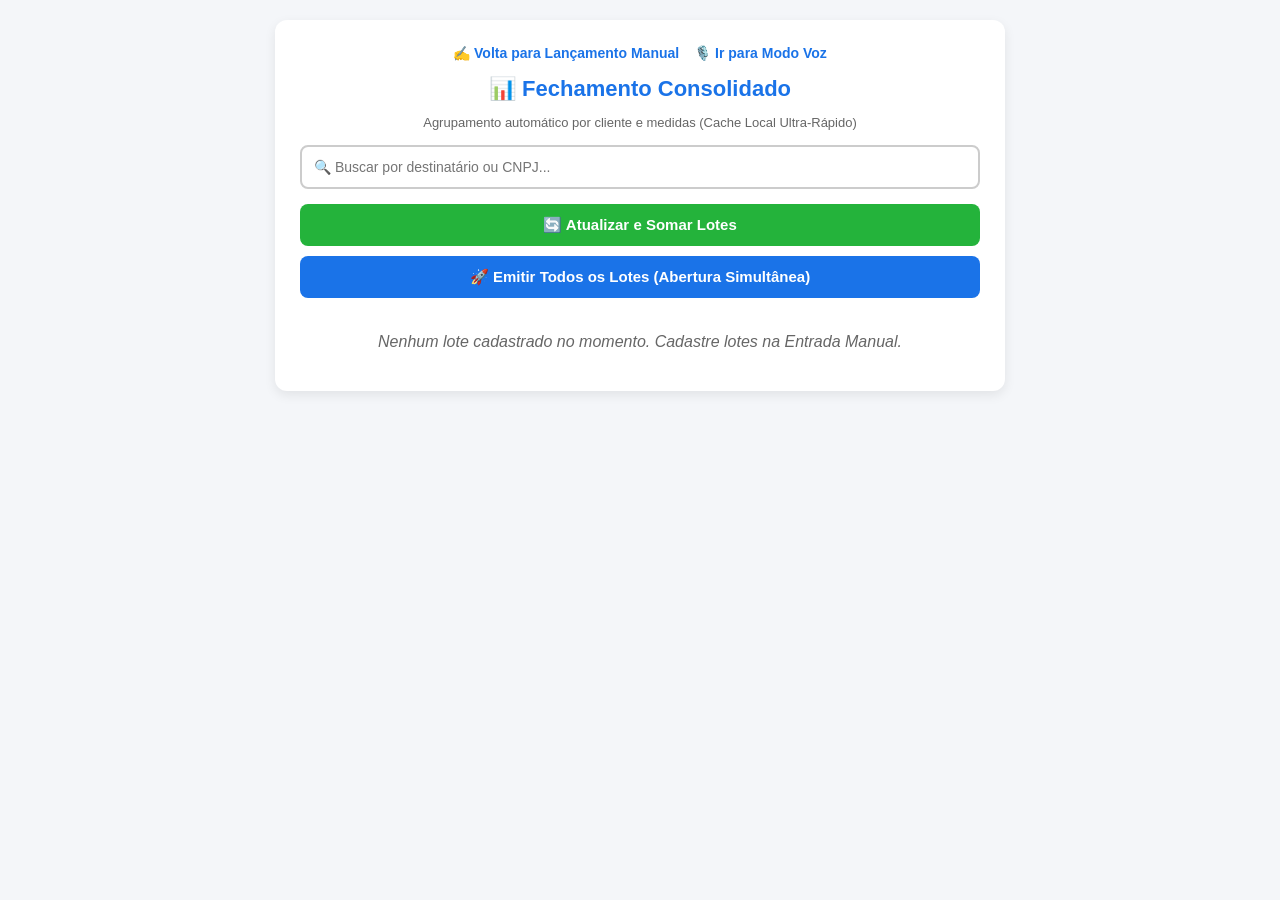
==== commit a272ad30: "alterando tudo" ====
--- a/resumo.html
+++ b/resumo.html
@@ -298,21 +298,42 @@
         </div>
 
         <h1>📊 Fechamento Consolidado</h1>
-        <p class="subtitulo">Agrupamento automático por cliente e medidas</p>
+        <p class="subtitulo">Agrupamento automático por cliente e medidas (Cache Local Ultra-Rápido)</p>
 
         <input type="text" id="busca-resumo" class="campo-busca" placeholder="🔍 Buscar por destinatário ou CNPJ..."
             oninput="renderizarResumoComAgrupamento()">
 
-        <button class="btn-atualizar" onclick="carregarDadosPlanilha(true)">🔄 Atualizar e Somar Lotes</button>
+        <button class="btn-atualizar" onclick="recarregarDadosLocais()">🔄 Atualizar e Somar Lotes</button>
         <button class="btn-emitir-todos" onclick="emitirTodosLotes()">🚀 Emitir Todos os Lotes (Abertura
             Simultânea)</button>
 
         <div id="container-resumo-lotes">
-            <div class="status-carregando">Lendo dados...</div>
+            <div class="status-carregando">Carregando dados locais...</div>
         </div>
     </div>
 
     <script>
+
+        function carregarCacheLocal() {
+            const cacheLocal = localStorage.getItem(CHAVE_STORAGE_MANUAL_CACHE);
+            if (cacheLocal) {
+                try {
+                    lotesSessaoAtual = JSON.parse(cacheLocal);
+                } catch (e) {
+                    lotesSessaoAtual = [];
+                }
+            } else {
+                lotesSessaoAtual = [];
+            }
+            renderizarLotesSessao(); // Atualiza a interface gráfica na hora
+        }
+
+        // 🎯 Escuta quando a aba recebe foco ou quando o resumo altera o storage
+        window.addEventListener('focus', carregarCacheLocal);
+        window.addEventListener('storage', (e) => {
+            if (e.key === CHAVE_STORAGE_MANUAL_CACHE) carregarCacheLocal();
+        });
+        // 🎯 URL DA PLANILHA GOOGLE CONFIGURADA
         const URL_WEB_APP = "https://script.google.com/macros/s/AKfycbzp7-DOCnoDL0Xx3t2AC5zfr2yU6eV4c2j115VZt9EE1ecXrup8kkeTLaEAaXGTF7Di/exec";
         const CHAVE_STORAGE_MANUAL_CACHE = "shoulders_manual_cache_v3";
         const CHAVE_STORAGE_NFES = "shoulders_nfes_cache_v1";
@@ -347,7 +368,7 @@
 
         document.addEventListener("DOMContentLoaded", () => {
             carregarCacheNFes();
-            carregarDadosPlanilha(false);
+            recarregarDadosLocais();
         });
 
         function carregarCacheNFes() {
@@ -366,58 +387,19 @@
             return `${String(hoje.getDate()).padStart(2, '0')}/${String(hoje.getMonth() + 1).padStart(2, '0')}/${hoje.getFullYear()}`;
         }
 
-        function carregarDadosPlanilha(forcado = false) {
-            const container = document.getElementById('container-resumo-lotes');
-
-            // 1. CARREGAMENTO INSTANTÂNEO DO CACHE LOCAL (0ms)
+        function recarregarDadosLocais() {
             const cacheLocal = localStorage.getItem(CHAVE_STORAGE_MANUAL_CACHE);
             if (cacheLocal) {
                 try {
                     const arrLocal = JSON.parse(cacheLocal);
-                    if (Array.isArray(arrLocal) && arrLocal.length > 0) {
+                    if (Array.isArray(arrLocal)) {
                         dadosBrutosGlobal = arrLocal;
-                        renderizarResumoComAgrupamento();
                     }
-                } catch (e) { console.error("Erro no cache local:", e); }
-            }
-
-            // 2. BUSCA ONLINE VIA JSONP (BULA O BLOQUEIO DE CORS)
-            if (forcado || dadosBrutosGlobal.length === 0) {
-                if (dadosBrutosGlobal.length === 0) {
-                    container.innerHTML = `<div class="status-carregando">⏳ Buscando dados da planilha online...</div>`;
-                }
-
-                const callbackName = "cb_" + Math.floor(Math.random() * 100000);
-                window[callbackName] = function (dados) {
-                    delete window[callbackName];
-                    const scriptOld = document.getElementById('jsonp-script');
-                    if (scriptOld) scriptOld.remove();
-
-                    const listaFinal = Array.isArray(dados) ? dados : (dados && dados.dados ? dados.dados : []);
-                    if (listaFinal.length > 0) {
-                        dadosBrutosGlobal = listaFinal;
-                        localStorage.setItem(CHAVE_STORAGE_MANUAL_CACHE, JSON.stringify(dadosBrutosGlobal));
-                        renderizarResumoComAgrupamento();
-                    } else if (dadosBrutosGlobal.length === 0) {
-                        container.innerHTML = `<div class="status-carregando">Nenhum lote cadastrado no momento.</div>`;
-                    }
-                };
-
-                const scriptOld = document.getElementById('jsonp-script');
-                if (scriptOld) scriptOld.remove();
-
-                const script = document.createElement('script');
-                script.id = 'jsonp-script';
-                script.src = `${URL_WEB_APP}?callback=${callbackName}&_=${Date.now()}`;
-
-                script.onerror = function () {
-                    if (dadosBrutosGlobal.length === 0) {
-                        container.innerHTML = `<div class="status-carregando" style="color: #dc3545;">⚠️ Falha ao conectar com a planilha. Verifique a URL_WEB_APP.</div>`;
-                    }
-                };
-
-                document.body.appendChild(script);
-            }
+                } catch (e) { console.error("Erro ao carregar dados locais:", e); }
+            } else {
+                dadosBrutosGlobal = [];
+            }
+            renderizarResumoComAgrupamento();
         }
 
         function renderizarResumoComAgrupamento() {
@@ -426,7 +408,7 @@
             const dataHoje = obterDataHoje();
 
             if (!dadosBrutosGlobal || dadosBrutosGlobal.length === 0) {
-                container.innerHTML = `<div class="status-carregando">Nenhum lote cadastrado no momento.</div>`;
+                container.innerHTML = `<div class="status-carregando">Nenhum lote cadastrado no momento. Cadastre lotes na Entrada Manual.</div>`;
                 return;
             }
 
@@ -480,10 +462,7 @@
             let html = "";
             datasOrdenadas.forEach(dataKey => {
                 const ehHoje = dataKey === dataHoje;
-
-                // 🎯 DEFINIDO COMO FALSE PARA VIR FECHADO POR PADRÃO
                 if (estadoSanfonaDatas[dataKey] === undefined) estadoSanfonaDatas[dataKey] = false;
-
                 const estaAberto = estadoSanfonaDatas[dataKey];
 
                 html += `
@@ -654,33 +633,33 @@
             renderizarResumoComAgrupamento();
         }
 
-        async function excluirLoteCompletoCliente(dataStr, clienteNome) {
-            if (!confirm(`⚠️ Confirmar EXCLUSÃO do lote completo do cliente "${clienteNome}" na data ${dataStr}?`)) return;
-
+        // 🎯 EXCLUSÃO COMPLETA (TELA + LOCALSTORAGE + GOOGLE SHEETS)
+        function excluirLoteCompletoCliente(dataStr, clienteNome) {
+            if (!confirm(`⚠️ Confirmar EXCLUSÃO do lote de "${clienteNome}" no Resumo e na Planilha?`)) return;
+
+            // 1. DISPARA A REQUISIÇÃO PARA EXCLUIR NA PLANILHA GOOGLE
+            fetch(URL_WEB_APP, {
+                method: "POST",
+                mode: "no-cors",
+                headers: { "Content-Type": "text/plain;charset=utf-8" },
+                body: JSON.stringify({
+                    acao: "EXCLUIR_LOTE_CLIENTE",
+                    destinatario: clienteNome,
+                    data: dataStr
+                })
+            });
+
+            // 2. LIMPA A MEMÓRIA DO RESUMO NA HORA
             dadosBrutosGlobal = dadosBrutosGlobal.filter(item => {
-                let d = item.data ? String(item.data).trim() : "";
-                if (d.includes("T")) d = d.split("T")[0];
-                if (d.includes("-") && d.length >= 10) {
-                    const p = d.substring(0, 10).split("-");
-                    d = `${p[2]}/${p[1]}/${p[0]}`;
-                }
                 const cli = (item.destinatario || item.nome || "").toUpperCase().trim();
-                return !(cli === clienteNome.toUpperCase().trim() && (d === dataStr || !d));
+                return cli !== clienteNome.toUpperCase().trim();
             });
 
+            // 3. ATUALIZA O CACHE LOCAL PARA O MANUAL NÃO MOSTRAR DE VOLTA
             localStorage.setItem(CHAVE_STORAGE_MANUAL_CACHE, JSON.stringify(dadosBrutosGlobal));
+
+            // 4. RENDERIZA A TELA LIMPA
             renderizarResumoComAgrupamento();
-
-            try {
-                fetch(URL_WEB_APP, {
-                    method: 'POST',
-                    mode: 'no-cors',
-                    headers: { 'Content-Type': 'text/plain;charset=utf-8' },
-                    body: JSON.stringify({ acao: "EXCLUIR_LOTE_CLIENTE", destinatario: clienteNome, data: dataStr })
-                });
-            } catch (erro) {
-                console.error("Erro na comunicação de exclusão com o servidor:", erro);
-            }
         }
 
         function emitirCroamisPeloCard(cardId, cliente, cnpj, totalVol, totalPeso) {
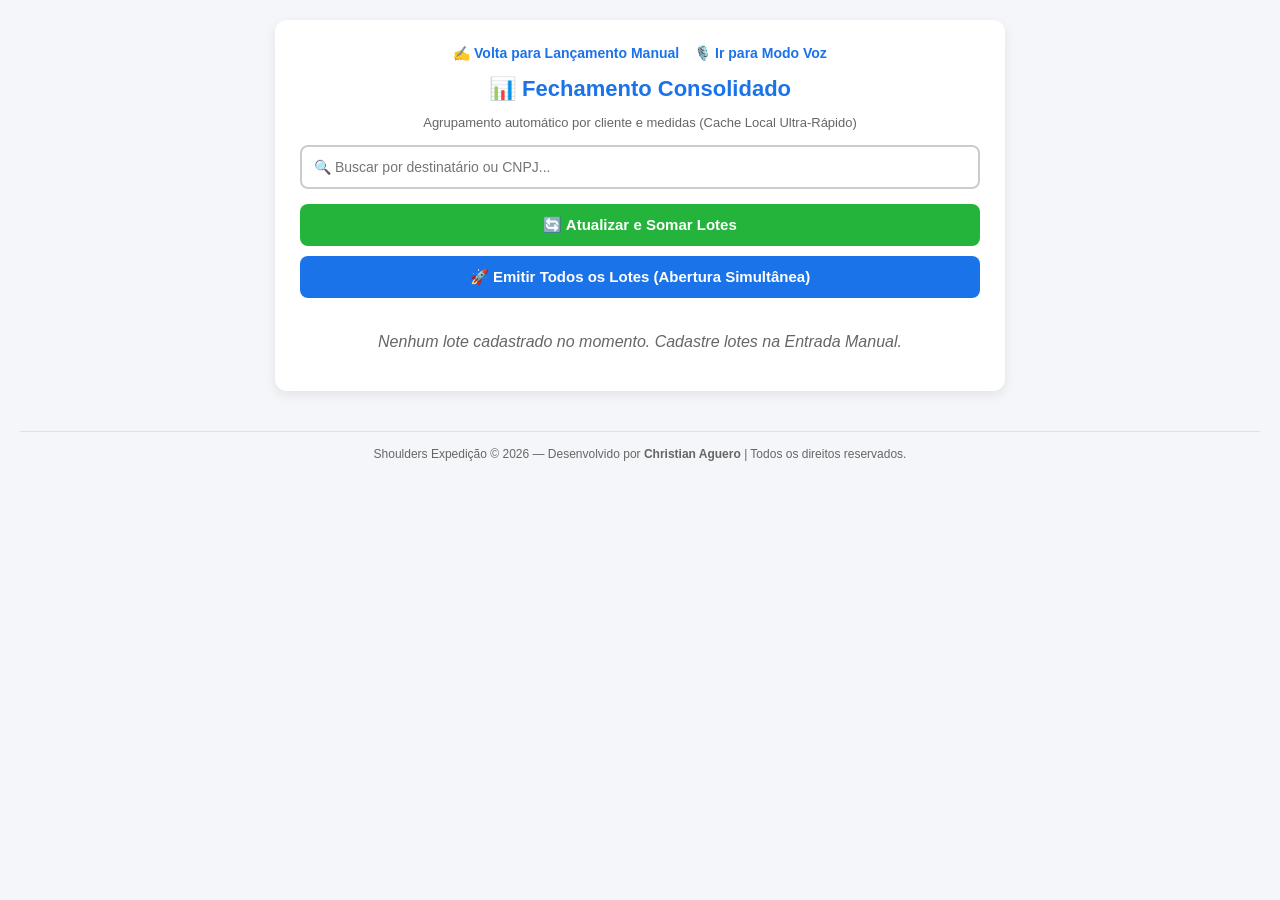
==== commit 23cbe12a: "feat: adicionando registro" ====
--- a/resumo.html
+++ b/resumo.html
@@ -313,30 +313,9 @@
     </div>
 
     <script>
-
-        function carregarCacheLocal() {
-            const cacheLocal = localStorage.getItem(CHAVE_STORAGE_MANUAL_CACHE);
-            if (cacheLocal) {
-                try {
-                    lotesSessaoAtual = JSON.parse(cacheLocal);
-                } catch (e) {
-                    lotesSessaoAtual = [];
-                }
-            } else {
-                lotesSessaoAtual = [];
-            }
-            renderizarLotesSessao(); // Atualiza a interface gráfica na hora
-        }
-
-        // 🎯 Escuta quando a aba recebe foco ou quando o resumo altera o storage
-        window.addEventListener('focus', carregarCacheLocal);
-        window.addEventListener('storage', (e) => {
-            if (e.key === CHAVE_STORAGE_MANUAL_CACHE) carregarCacheLocal();
-        });
-        // 🎯 URL DA PLANILHA GOOGLE CONFIGURADA
         const URL_WEB_APP = "https://script.google.com/macros/s/AKfycbzp7-DOCnoDL0Xx3t2AC5zfr2yU6eV4c2j115VZt9EE1ecXrup8kkeTLaEAaXGTF7Di/exec";
         const CHAVE_STORAGE_MANUAL_CACHE = "shoulders_manual_cache_v3";
-        const CHAVE_STORAGE_NFES = "shoulders_nfes_cache_v1";
+        const CHAVE_STORAGE_NFES = "shoulders_nfes_cache_v3";
 
         const clientesPagadorRemetente = [
             "ICARAI", "BARRA SHOPPING", "VITORIA", "VILA VELHA", "BATEL", "TIJUCA",
@@ -387,18 +366,20 @@
             return `${String(hoje.getDate()).padStart(2, '0')}/${String(hoje.getMonth() + 1).padStart(2, '0')}/${hoje.getFullYear()}`;
         }
 
-        function recarregarDadosLocais() {
-            const cacheLocal = localStorage.getItem(CHAVE_STORAGE_MANUAL_CACHE);
-            if (cacheLocal) {
-                try {
-                    const arrLocal = JSON.parse(cacheLocal);
-                    if (Array.isArray(arrLocal)) {
-                        dadosBrutosGlobal = arrLocal;
-                    }
-                } catch (e) { console.error("Erro ao carregar dados locais:", e); }
-            } else {
-                dadosBrutosGlobal = [];
+        async function recarregarDadosLocais() {
+            const container = document.getElementById('container-resumo-lotes');
+            container.innerHTML = `<div class="status-carregando">⏳ Buscando lotes atualizados na nuvem...</div>`;
+
+            try {
+                const resposta = await fetch(URL_WEB_APP);
+                const jsonNuvem = await resposta.json();
+                dadosBrutosGlobal = (jsonNuvem && jsonNuvem.dados) ? jsonNuvem.dados : [];
+            } catch (erro) {
+                console.warn("⚠️ Falha ao buscar na nuvem, tentando cache local:", erro);
+                const cacheLocal = localStorage.getItem(CHAVE_STORAGE_MANUAL_CACHE);
+                dadosBrutosGlobal = cacheLocal ? JSON.parse(cacheLocal) : [];
             }
+
             renderizarResumoComAgrupamento();
         }
 
@@ -629,15 +610,12 @@
                 }
             });
 
-            localStorage.setItem(CHAVE_STORAGE_MANUAL_CACHE, JSON.stringify(dadosBrutosGlobal));
             renderizarResumoComAgrupamento();
         }
 
-        // 🎯 EXCLUSÃO COMPLETA (TELA + LOCALSTORAGE + GOOGLE SHEETS)
         function excluirLoteCompletoCliente(dataStr, clienteNome) {
             if (!confirm(`⚠️ Confirmar EXCLUSÃO do lote de "${clienteNome}" no Resumo e na Planilha?`)) return;
 
-            // 1. DISPARA A REQUISIÇÃO PARA EXCLUIR NA PLANILHA GOOGLE
             fetch(URL_WEB_APP, {
                 method: "POST",
                 mode: "no-cors",
@@ -649,16 +627,11 @@
                 })
             });
 
-            // 2. LIMPA A MEMÓRIA DO RESUMO NA HORA
             dadosBrutosGlobal = dadosBrutosGlobal.filter(item => {
                 const cli = (item.destinatario || item.nome || "").toUpperCase().trim();
                 return cli !== clienteNome.toUpperCase().trim();
             });
 
-            // 3. ATUALIZA O CACHE LOCAL PARA O MANUAL NÃO MOSTRAR DE VOLTA
-            localStorage.setItem(CHAVE_STORAGE_MANUAL_CACHE, JSON.stringify(dadosBrutosGlobal));
-
-            // 4. RENDERIZA A TELA LIMPA
             renderizarResumoComAgrupamento();
         }
 
@@ -737,6 +710,12 @@
             });
         }
     </script>
+
+    <footer
+        style="margin-top: 40px; padding: 15px 0; border-top: 1px solid #e0e0e0; font-size: 12px; color: #666; text-align: center;">
+        Shoulders Expedição &copy; 2026 — Desenvolvido por <strong>Christian Aguero</strong> | Todos os direitos reservados.
+    </footer>
+
 </body>
 
 </html>
